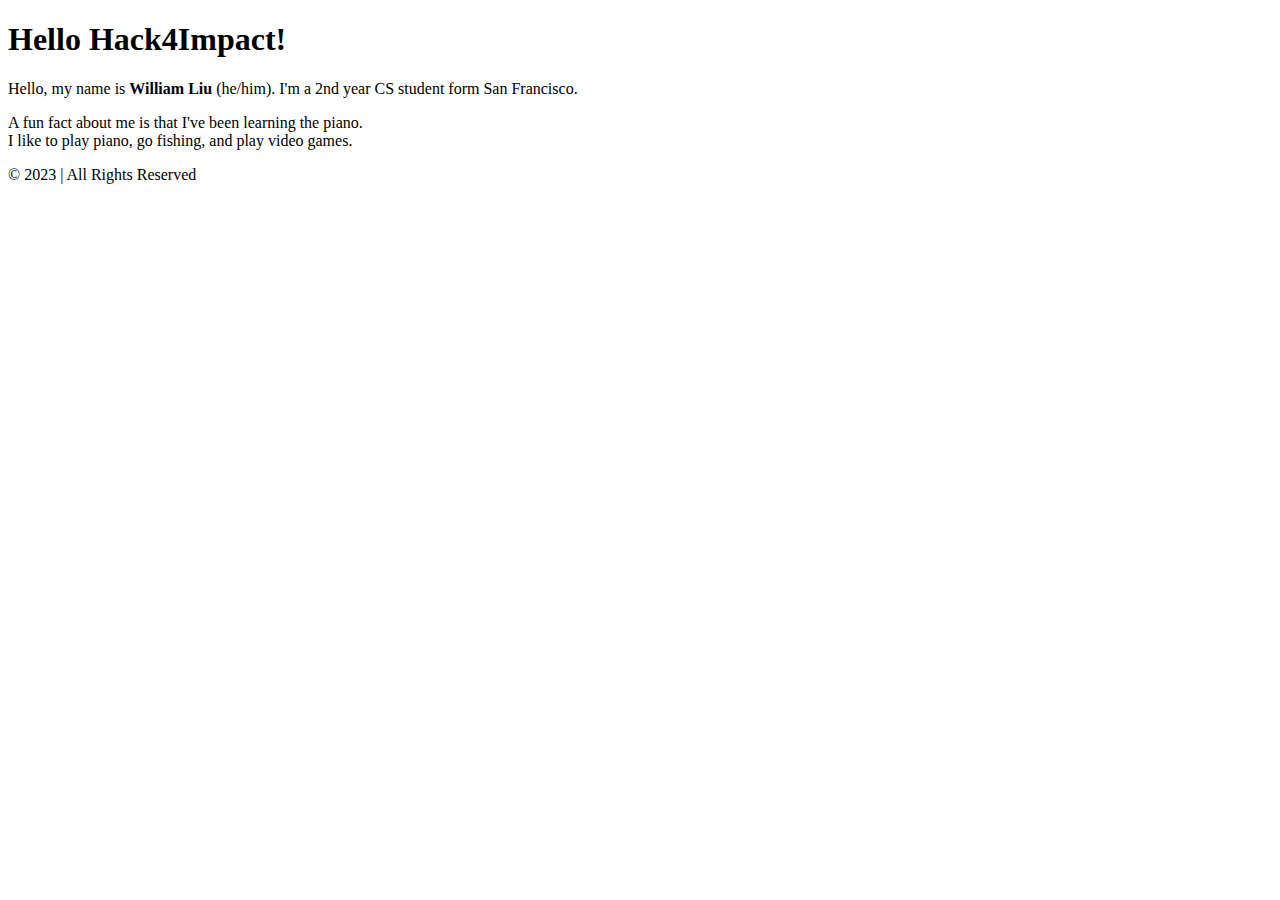
==== index.html @ 1d07463f "feat: Divs added to index.html" ====
<!DOCTYPE html>
<html>
    <head>
        <title>
            William's Website
        </title>
    </head>
  <body>
    <nav></nav>
    <main>
        <h1>
            Hello Hack4Impact!
        </h1>
        <div class="about">
            <div class = "about-image"></div>
            <div class = "about-text">
                <p>Hello, my name is <strong>William Liu </strong>(he/him). I'm a 2nd year CS student form San Francisco. </p> 
                <p>A fun fact about me is that I've been learning the piano. <br>I like to play piano, go fishing, and play video games.</p>
            </div>
        </div>
    </main>
    <footer>
        © 2023 <William's Website> | All Rights Reserved
    </footer>
  </body>
</html>
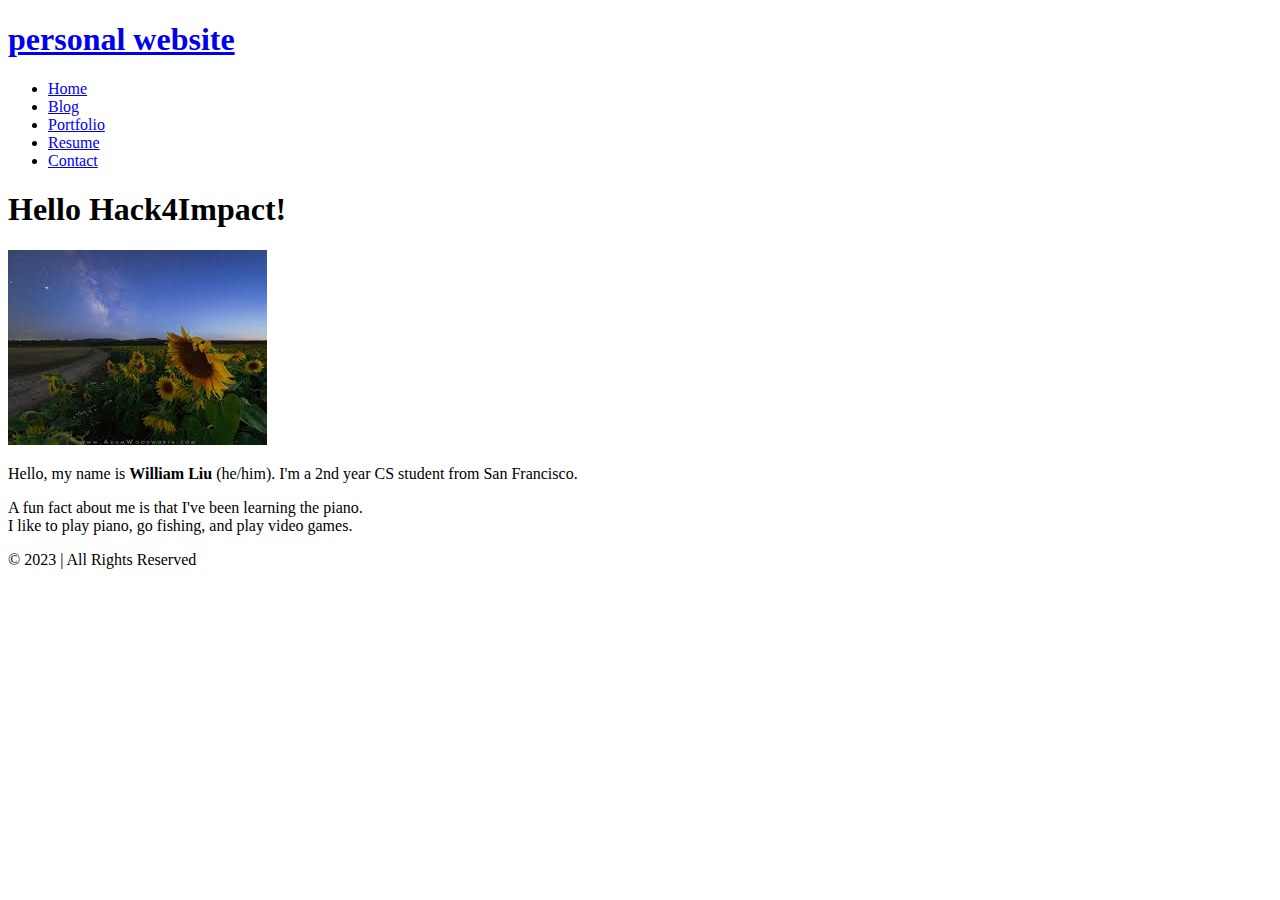
==== commit 004b1b20: "feat: navBars added to all but resume" ====
--- a/index.html
+++ b/index.html
@@ -5,22 +5,35 @@
             William's Website
         </title>
     </head>
-  <body>
-    <nav></nav>
-    <main>
-        <h1>
-            Hello Hack4Impact!
-        </h1>
-        <div class="about">
-            <div class = "about-image"></div>
-            <div class = "about-text">
-                <p>Hello, my name is <strong>William Liu </strong>(he/him). I'm a 2nd year CS student form San Francisco. </p> 
-                <p>A fun fact about me is that I've been learning the piano. <br>I like to play piano, go fishing, and play video games.</p>
+    <body>
+            <nav class = "navbar">
+                <h1 class="logo">
+                    <a href="resume.html">personal website</a>
+                </h1>
+                <ul class = "nav-list">
+                    <li><a href="index.html">Home</a></li>
+                    <li><a href="blog.html">Blog</a></li>
+                    <li><a href="portfolio.html">Portfolio</a></li>
+                    <li><a href="resume.html">Resume</a></li>
+                    <li><a href="contact.html">Contact</a></li>
+                </ul>
+            </nav>
+        <main>
+            <h1 class="page-title">
+                Hello Hack4Impact!
+            </h1>
+            <div class="about">
+                <div class = "about-image">
+                    <img src = "sunflower_photo.jpeg" alt = "Photo of a sunflower field">
+                </div>
+                <div class = "about-text">
+                    <p>Hello, my name is <strong>William Liu </strong>(he/him). I'm a 2nd year CS student from San Francisco. </p> 
+                    <p>A fun fact about me is that I've been learning the piano. <br>I like to play piano, go fishing, and play video games.</p>
+                </div>
             </div>
-        </div>
-    </main>
-    <footer>
+        </main>
+    <footer class = "footer">
         © 2023 <William's Website> | All Rights Reserved
     </footer>
-  </body>
+    </body>
 </html>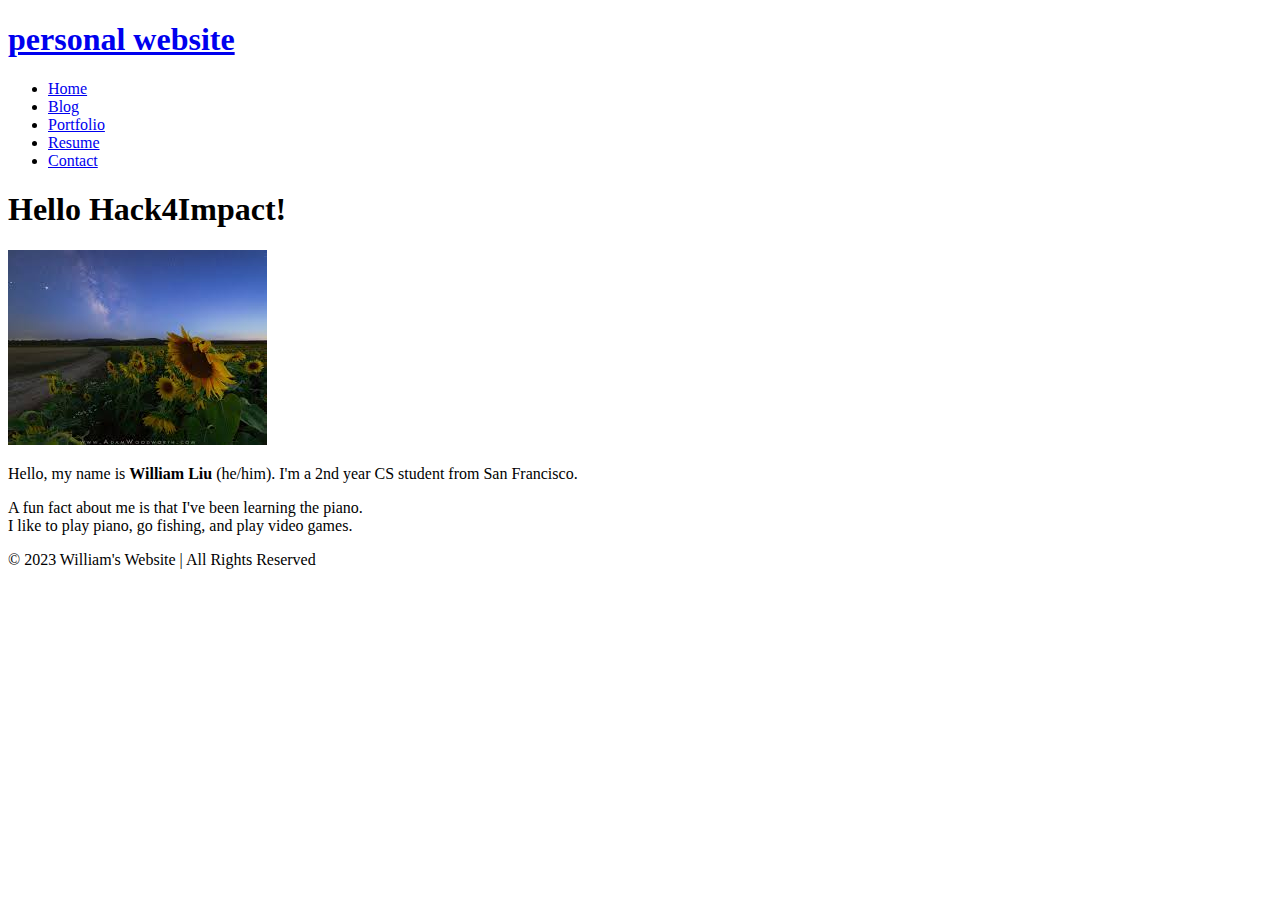
==== commit 67d75858: "feat: changed copyright" ====
--- a/index.html
+++ b/index.html
@@ -33,7 +33,7 @@
             </div>
         </main>
     <footer class = "footer">
-        © 2023 <William's Website> | All Rights Reserved
+        © 2023 William's Website | All Rights Reserved
     </footer>
     </body>
 </html>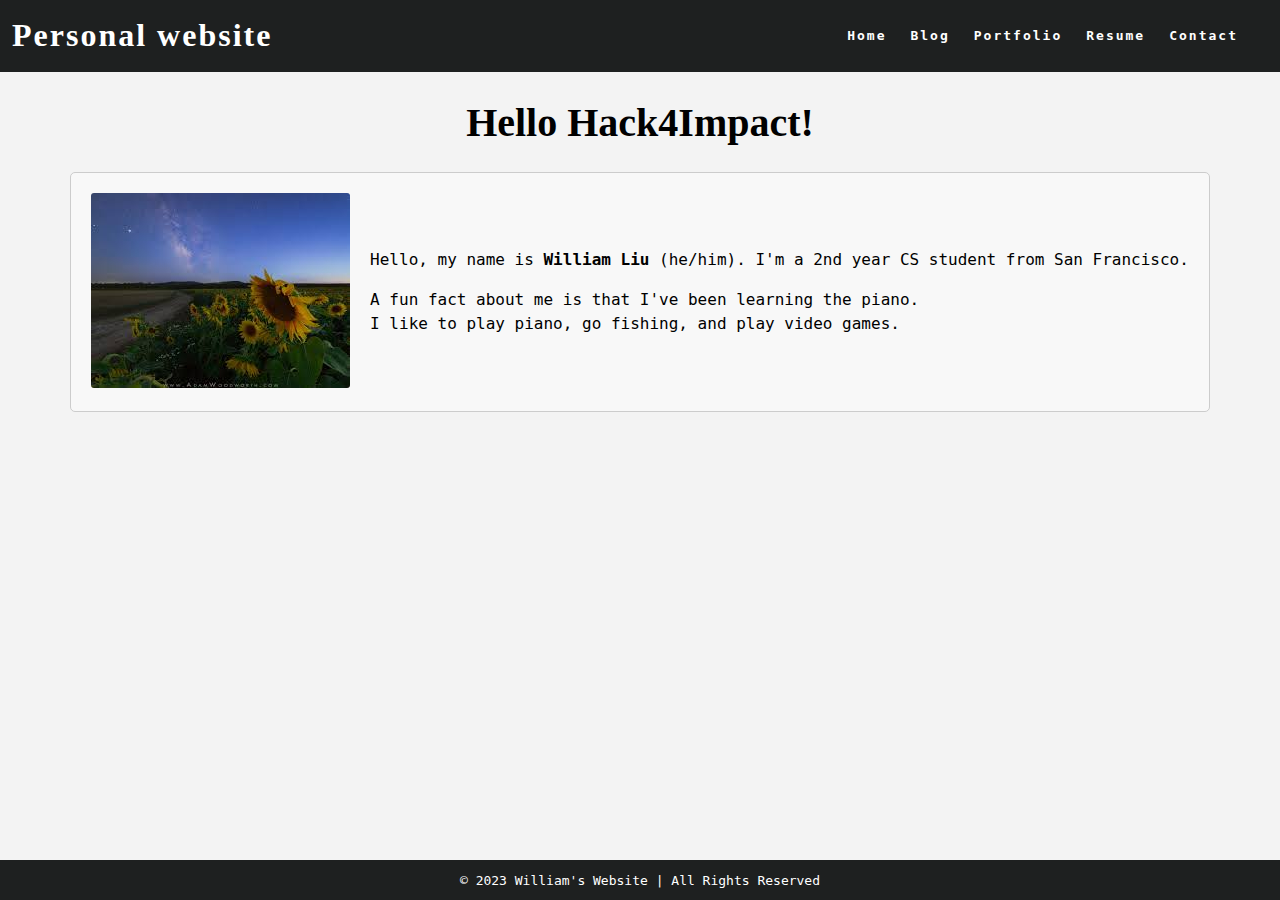
==== commit b5376a88: "feat: changed title" ====
--- a/index.html
+++ b/index.html
@@ -4,11 +4,12 @@
         <title>
             William's Website
         </title>
+        <link rel = "stylesheet" href = "styles.css" /> 
     </head>
     <body>
             <nav class = "navbar">
                 <h1 class="logo">
-                    <a href="resume.html">personal website</a>
+                    <a href="resume.html">Personal website</a>
                 </h1>
                 <ul class = "nav-list">
                     <li><a href="index.html">Home</a></li>
--- a/styles.css
+++ b/styles.css
@@ -0,0 +1,264 @@
+:root {
+    /* variables */
+    --cg-black: rgb(30, 32, 32);
+    --cg-blue: rgb(36, 94, 255);
+    --cg-grey: rgb(243, 243, 243);
+    --cg-white: rgb(255, 255, 255);
+  }
+  
+  html {
+    height: 100%;
+  }
+  
+  body {
+    background: var(--cg-grey);
+    position: relative;
+    min-height: 100vh;
+    padding: 0;
+    margin: 0;
+    font-family: monospace;
+  }
+  
+  /* CSS for navigation */
+  
+  .navbar {
+    position: -webkit-sticky;
+    position: sticky;
+    top: 0;
+    width: 100%;
+    height: 7%;
+    z-index: 10;
+  
+    display: flex;
+    justify-content: space-between;
+    align-items: center;
+    text-align: center;
+  
+    background-color: var(--cg-black);
+    color: var(--cg-white);
+    padding: 0px 0px;
+  
+    /* Debug border */
+    /* border: solid red; */
+  }
+  
+  .nav-list {
+    display: flex;
+    flex-direction: row;
+    position: relative;
+    right: 30px;
+    list-style: none;
+  
+    /* Debug border */
+    /* border: solid blue; */
+  }
+  
+  .navbar a {
+    color: var(--cg-white);
+    font-weight: bold;
+    margin: 0 12px;
+    text-decoration: none;
+    letter-spacing: 2px;
+  
+    font-family: monospace;
+  }
+  
+  .navbar a:hover {
+    color: var(--cg-blue);
+    text-decoration: underline;
+  }
+  
+  .navbar a:active {
+    color: var(--cg-blue);
+  }
+  
+  .logo a {
+    font-family: Georgia;
+  }
+  
+  .logo a:hover {
+    text-decoration: None;
+  }
+  
+  main {
+    padding: 0 20px 40px 20px;
+    display: flex;
+    flex-direction: column;
+    justify-content: center;
+    align-items: center;
+  }
+  
+  .page-title {
+    display: flex;
+    justify-content: center;
+    font-size: 40px;
+    font-family: Georgia;
+  }
+  
+  /* CSS for portfolio grid */
+  
+  .project {
+    display: flex;
+    flex-direction: row;
+    max-width: 100%;
+    margin: 1em 0 2em 0;
+  
+    /* Debug border */
+    /* border: 2px solid blue; */
+  }
+  
+  .item-link {
+    width: 70%;
+  
+    /* Debug border */
+    /* border: 2px solid red; */
+  }
+  
+  .project-image {
+    object-fit: cover;
+    width: 100%;
+    height: 500px;
+    flex-basis: 50px;
+    flex-grow: 2;
+  
+    /* Debug border */
+    /* border: 2px solid black; */
+  }
+  
+  .project-details {
+    display: flex;
+    background-color: var(--cg-white);
+    width: 30%;
+    height: 500px;
+    flex-shrink: 1;
+    padding: 0 20px;
+    margin: 0px;
+    line-height: 1.5;
+    overflow: scroll;
+  
+    flex-direction: column;
+    text-align: center;
+    justify-content: center;
+  
+    /* Debug border */
+    /* border: 2px solid green; */
+  }
+  
+  .project-details a {
+    color: var(--cg-black);
+    text-decoration: none;
+    font-weight: bold;
+    letter-spacing: 1px;
+  }
+  
+  .project-details a:hover {
+    color: var(--cg-blue);
+    text-decoration: underline;
+  }
+  
+  .project-details {
+    font-weight: lighter;
+  }
+  
+  .project-name {
+    font-weight: bold;
+    font-size: 20px;
+  }
+  
+  /* CSS for home page */
+  
+  .about {
+    display: flex;
+    align-items: center;
+    justify-content: space-between;
+    padding: 20px;
+    background-color: #f8f8f8;
+    border: 1px solid #ccc;
+    border-radius: 5px;
+    /* box-shadow: 0 0 10px rgba(0, 0, 0, 0.1); */
+  }
+  
+  .about-image img {
+    max-width: 300px;
+    border-radius: 3px;
+    /* box-shadow: 0 0 10px rgba(0, 0, 0, 0.2); */
+  }
+  
+  .about-text {
+    flex: 1;
+    margin-left: 20px;
+  }
+  
+  .about-text h2 {
+    font-size: 24px;
+    margin-bottom: 10px;
+  }
+  
+  .about-text p {
+    font-size: 16px;
+    line-height: 1.5;
+  }
+  
+  /* CSS for resume page */
+  
+  .button {
+    background-color: var(--cg-black);
+    border: none;
+    color: var(--cg-white);
+  
+    font-family: monospace;
+  
+    padding: 5px 7px;
+    text-align: center;
+  
+    border-radius: 2px;
+  }
+  
+  .button:hover {
+    background-color: var(--cg-blue);
+  }
+  
+  .resume h2 {
+    font-family: Georgia;
+  }
+  
+  /* CSS for contact form */
+  
+  label {
+    display: block;
+    margin-bottom: 8px;
+    font-family: Georgia;
+    font-weight: bold;
+  }
+  
+  input[type="text"],
+  input[type="email"],
+  textarea {
+    width: 100%;
+    padding: 10px;
+    margin-bottom: 15px;
+    border: 1px solid #ccc;
+    border-radius: 4px;
+    font-size: 16px;
+    resize: none;
+  }
+  
+  /* Add some spacing to the form */
+  form {
+    width: 500px;
+    margin: 0 auto;
+  }
+  
+  /* CSS for footer */
+  
+  .footer {
+    display: flex;
+    justify-content: center;
+    align-items: center;
+    background-color: var(--cg-black);
+    color: var(--cg-white);
+    position: absolute;
+    bottom: 0;
+    width: 100%;
+    height: 2.5rem;
+  }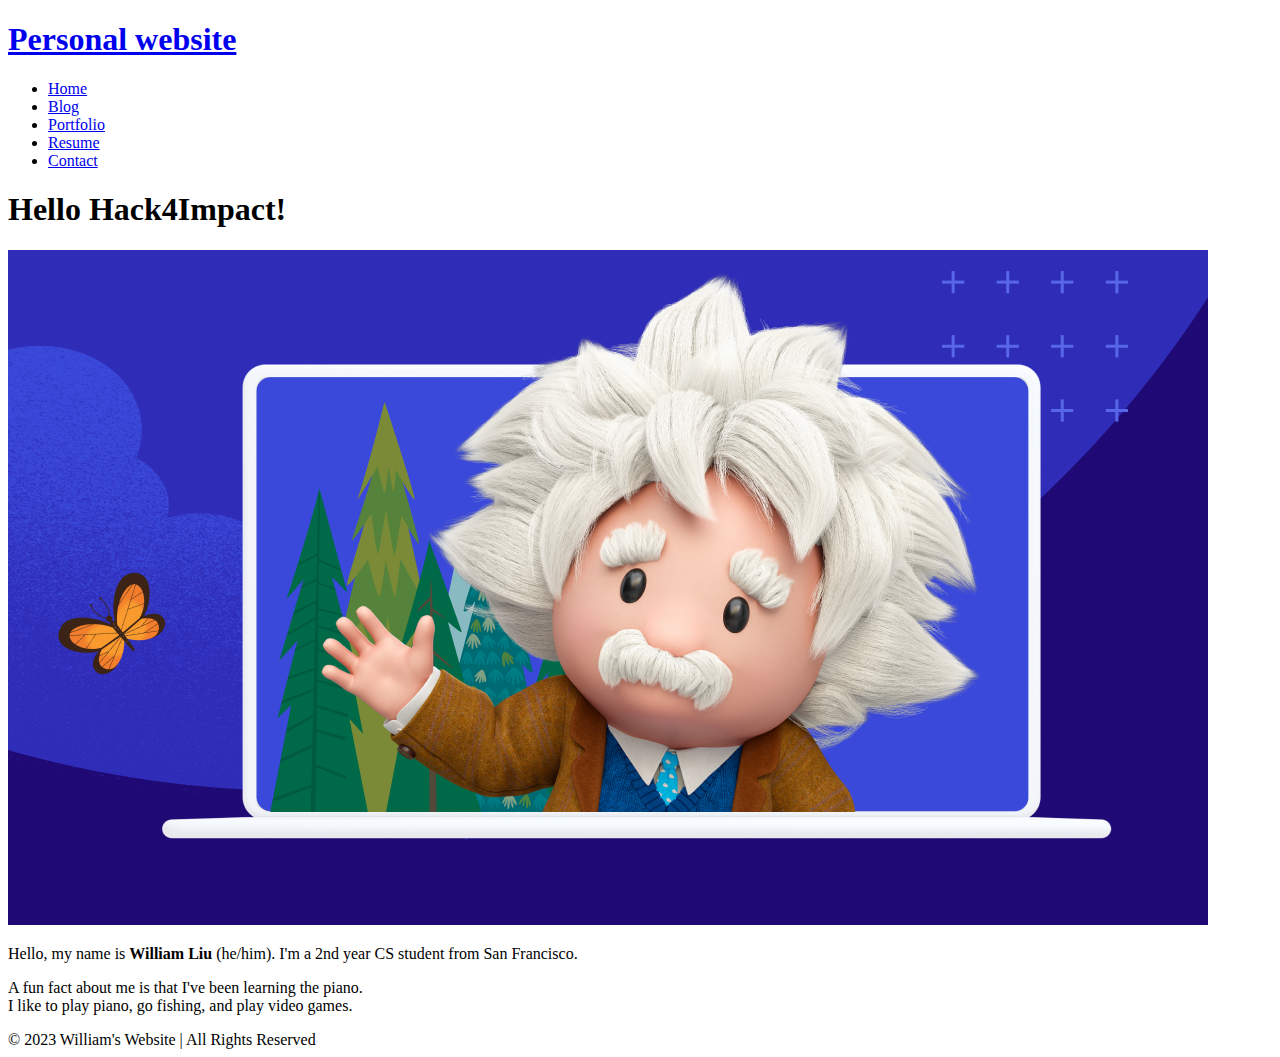
==== commit e441f89c: "feat: added Einstein photo" ====
--- a/index.html
+++ b/index.html
@@ -4,7 +4,7 @@
         <title>
             William's Website
         </title>
-        <link rel = "stylesheet" href = "styles.css" /> 
+        <link rel = "stylesheet" href = "styles.min.css" /> 
     </head>
     <body>
             <nav class = "navbar">
@@ -25,7 +25,7 @@
             </h1>
             <div class="about">
                 <div class = "about-image">
-                    <img src = "sunflower_photo.jpeg" alt = "Photo of a sunflower field">
+                    <img src = "einstein.pdf" alt = "Photo of a sunflower field">
                 </div>
                 <div class = "about-text">
                     <p>Hello, my name is <strong>William Liu </strong>(he/him). I'm a 2nd year CS student from San Francisco. </p> 
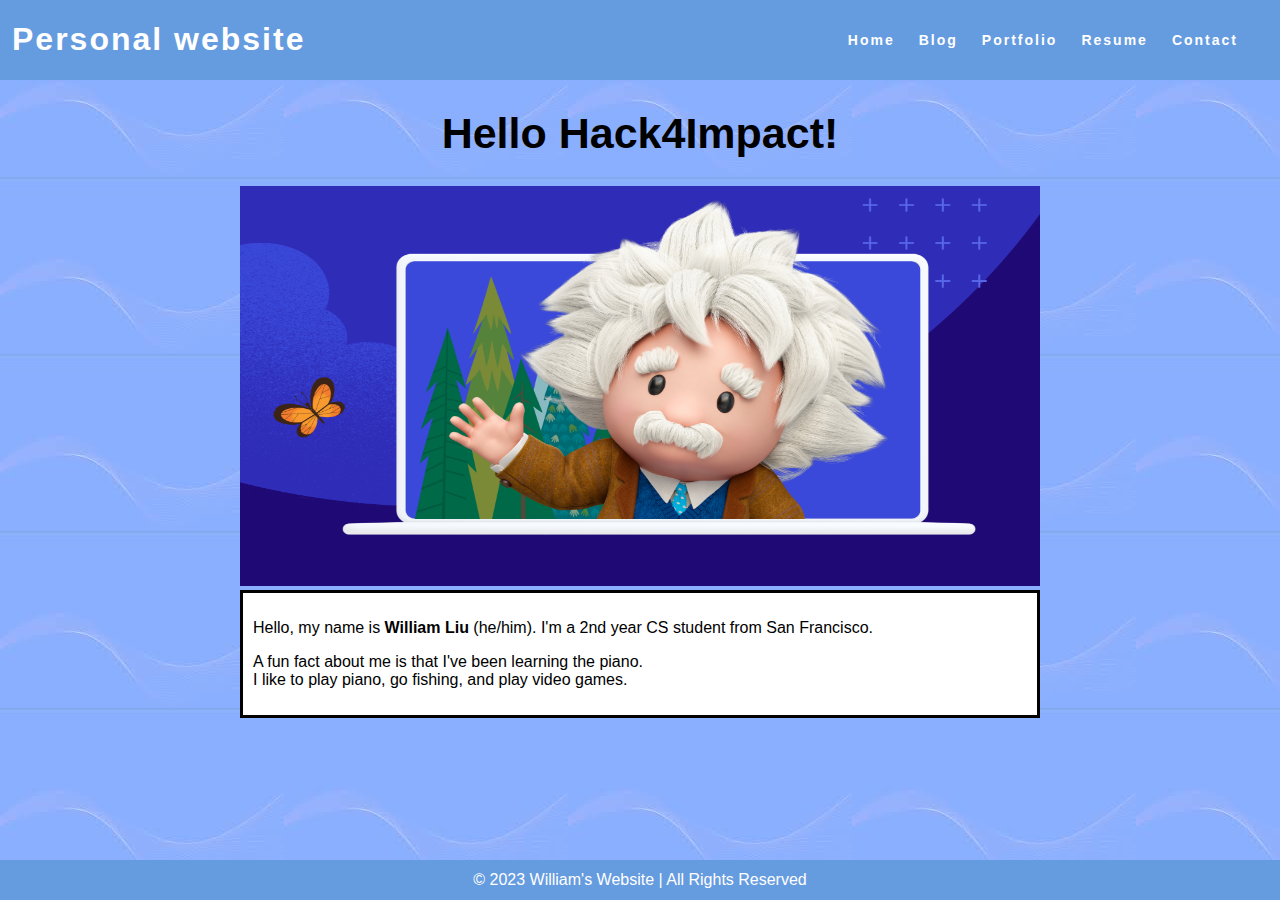
==== commit c5a364ef: "feat: modified html files" ====
--- a/index.html
+++ b/index.html
@@ -25,7 +25,7 @@
             </h1>
             <div class="about">
                 <div class = "about-image">
-                    <img src = "einstein.pdf" alt = "Photo of a sunflower field">
+                    <img src = "einstein.pdf" alt = "Einstein waving" width = 800 height = 400>
                 </div>
                 <div class = "about-text">
                     <p>Hello, my name is <strong>William Liu </strong>(he/him). I'm a 2nd year CS student from San Francisco. </p> 
--- a/styles.min.css
+++ b/styles.min.css
@@ -0,0 +1,112 @@
+:root {
+  --light-blue: #659BDF
+}
+html {
+  height: 100%;
+}
+
+nav > ul {
+  font-size: 14px;
+}
+.page-title {
+  font-size:43px;
+}
+.about-text {
+  border: 1px solid black;
+  border-width: 3px;
+  padding: 10px;
+  background-color: white;
+}
+
+body {
+  background-image: url("background_image.jpeg");
+
+}
+.resume {
+  border: 2px solid black;
+  padding: 8px;
+  font-size: 13px;
+  background-color:white;
+}
+body {
+  background-color: white;
+  position: relative;
+  min-height: 100vh;
+  padding: 0;
+  margin: 0;
+  font-family:sans-serif
+}
+
+
+main {
+  padding: 0 20px 80px 20px;
+  display: flex;
+  flex-direction: column;
+  justify-content: center;
+  align-items: center;
+}
+
+img {
+  align-items: center;
+}
+
+/* CSS for navigation bar */
+
+.navbar {
+  position: -webkit-sticky;
+  position: sticky;
+  top: 0;
+  width: 100%;
+  height: 7%;
+  z-index: 10;
+
+  display: flex;
+  justify-content: space-between;
+  align-items: center;
+  text-align: center;
+
+  background-color: var(--light-blue);
+  color: white;
+  padding: 0px 0px;
+
+  /* Debug border */
+  /* border: solid red; */
+}
+
+.nav-list {
+  display: flex;
+  flex-direction: row;
+  position: relative;
+  right: 30px;
+  list-style: none;
+}
+
+
+.navbar a {
+  color: white;
+  font-weight: bold;
+  margin: 0 12px;
+  text-decoration: none;
+  letter-spacing: 2px;
+}
+
+.navbar a:hover {
+  color: black;
+  text-decoration: underline;
+}
+/* CSS for page footer */
+
+.footer {
+  display: flex;
+  justify-content: center;
+  align-items: center;
+  background-color: var(--light-blue);
+  color: white;
+  position: absolute;
+  bottom: 0;
+  width: 100%;
+  height: 2.5rem;
+}
+.navbar .logo a:hover {
+  text-decoration:none; 
+}
